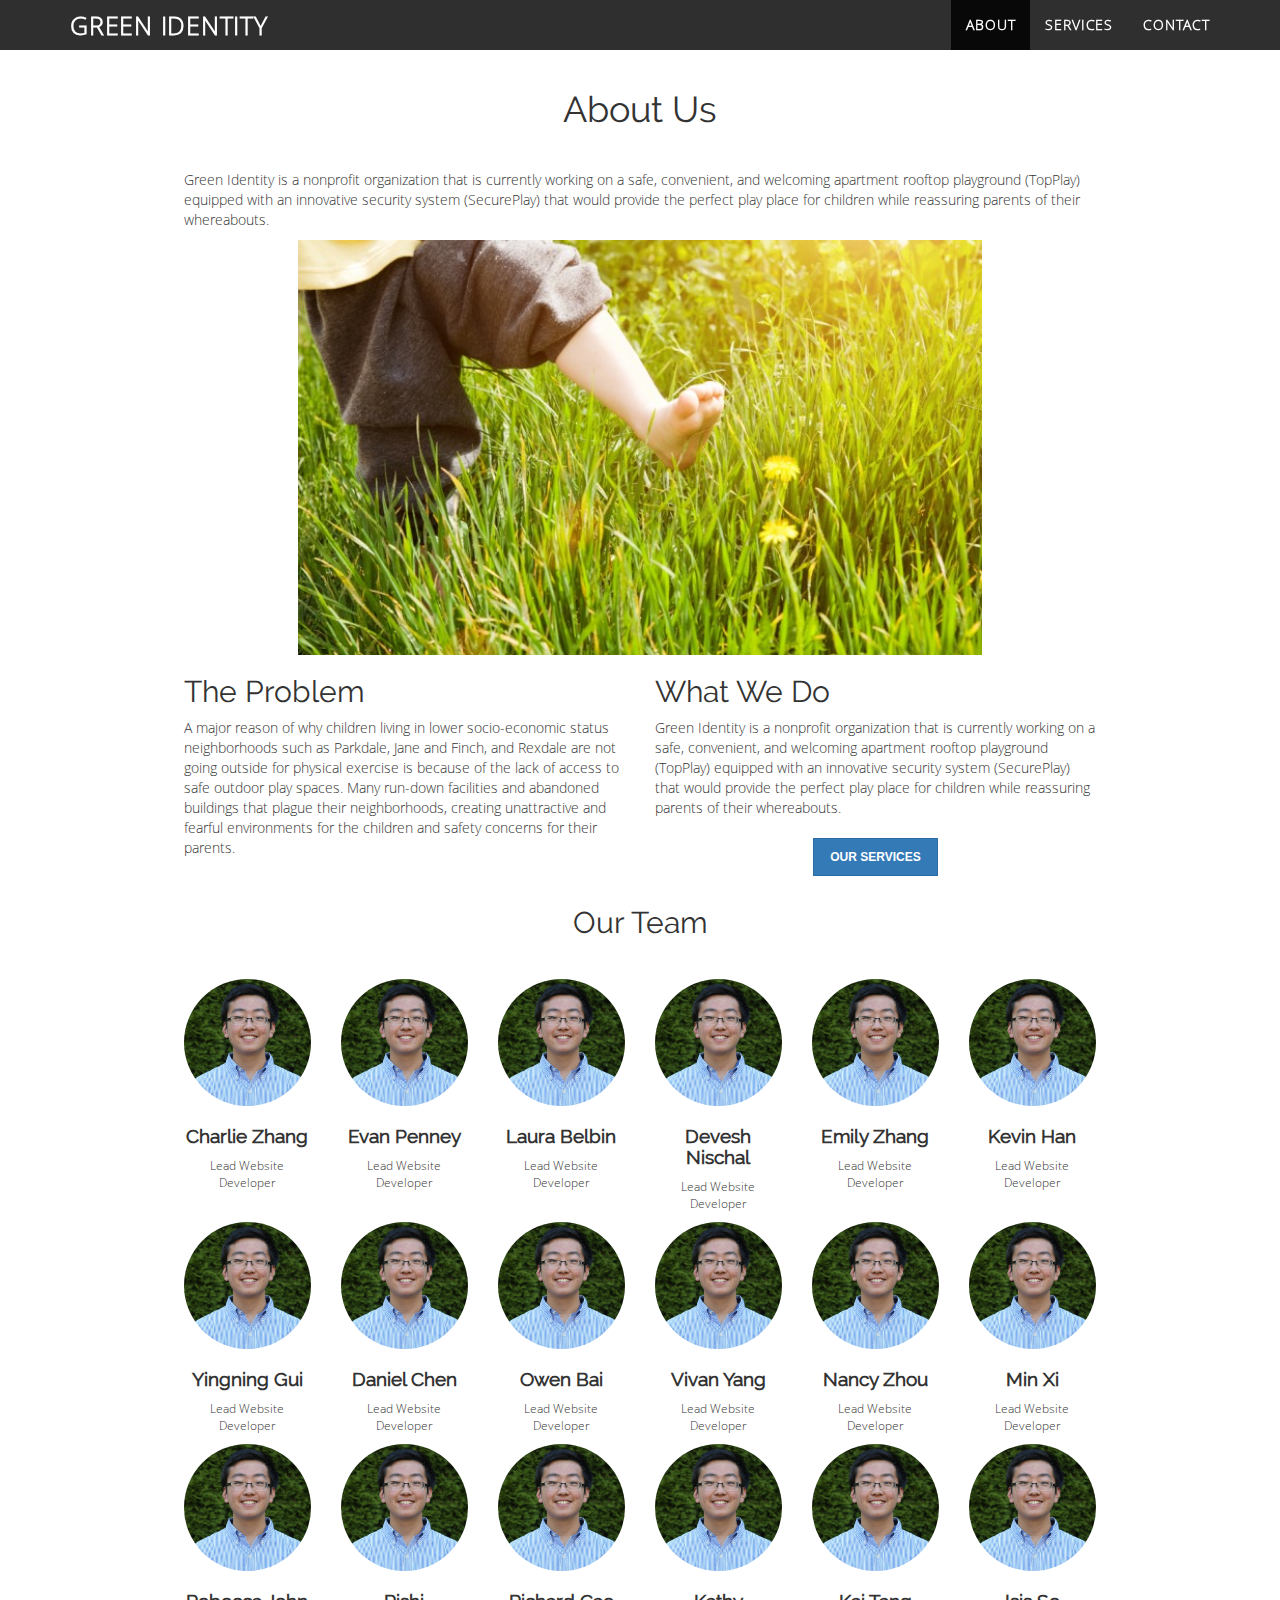
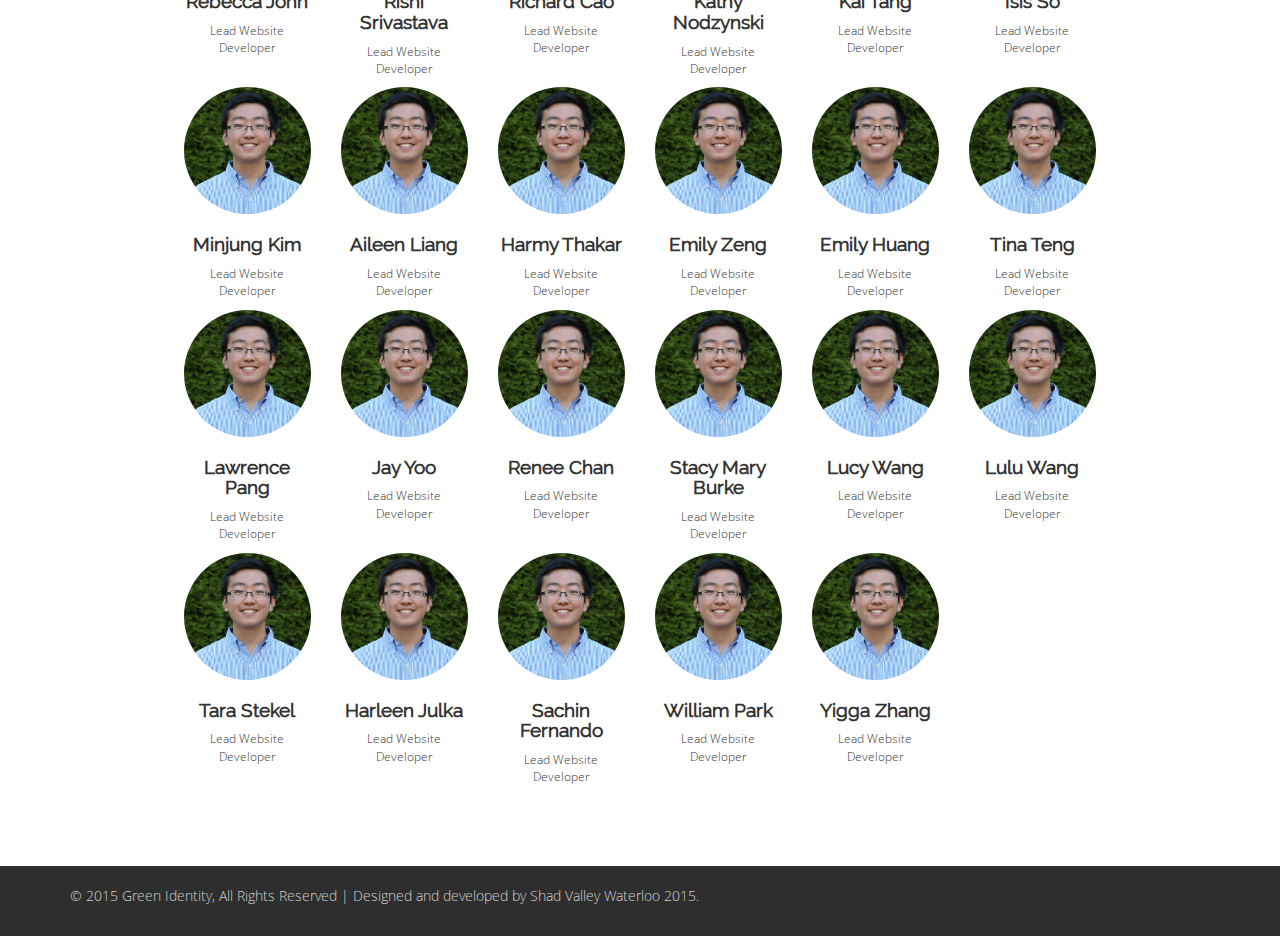
==== about/index.html @ b22678c1 "previous work" ====
<!DOCTYPE html>
<html lang="en">
<head>
	<meta charset="utf-8" ?>
	<meta http-equiv="Content-type" content="text/html; charset=utf-8" />
	<meta name="viewport" content="width=device-width, initial-scale=1" />
	<meta name="description" content="Green Identity is a nonprofit organization that offers secure, safe, and convenient rooftop playgrounds for children that are equipped with an innovative security system.">

	<title>Green Identity - About Us</title>

	<link rel="stylesheet" href="../css/bootstrap.min.css" />
	<link rel="stylesheet" href="../css/about.css" />

	<script type="text/javascript" src="../js/jquery-1.11.3.min.js"></script>
	<script type="text/javascript" src="../js/bootstrap.min.js"></script>
	<script type="text/javascript" src="../js/about.js"></script>

</head>
<body>
	<!-- NAVBAR-->
	<nav class="navbar navbar-inverse navbar-fixed-top" id="mainNavBar" role="navigation">
		<div class="container">
			<div class="navbar-header">
				<button type="button" class="navbar-toggle collapsed" data-toggle="collapse" data-target="#mainNav">
					<span class="sr-only">Toggle navigation</span>
					<span class="icon-bar"></span>
					<span class="icon-bar"></span>
					<span class="icon-bar"></span>
				</button>
				<a class="navbar-brand" href="../">GREEN IDENTITY</a>
			</div>


			<div class="navbar-collapse collapse" id="mainNav">
				<ul class="nav navbar-nav navbar-right">
					<li class="active"><a href=".">ABOUT</a></li>
					<li role="presentation" class="dropdown">
						<a href="../services">SERVICES</a>
						<a id="mobile-toggle" class="dropdown-toggle" data-toggle="dropdown" role="button" aria-haspopup="true" aria-expanded="false"> 
							<span class="caret"></span>
						</a>
						<ul class="dropdown-menu">
							<li><a href="../services/topplay">TOPPLAY</a></li>
							<li><a href="../services/secureplay">SECUREPLAY</a></li>
						</ul>
					</li>
					<li><a href="../contact">CONTACT</a></li>
				</ul>
			</div>
		</div>
	</nav>

	<!--SERVICES-->
	<div class="container-fluid" id="about">
		<div class="container">
			<div class="medium center">
				<div class="row">
					<div class="col-md-12">
						<h1 style="text-align: center;">About Us</h1>
						<hr class="style-hr" />
						<p>Green Identity is a nonprofit organization that is currently working on a safe, convenient, and welcoming apartment rooftop playground (TopPlay) equipped with an innovative security system (SecurePlay) that would provide the perfect play place for children while reassuring parents of their whereabouts.</p>
					</div>
				</div>
				<div style="text-align:center"><img src="../img/about.jpg" width="75%" /></div>
				<div class="row">
					<div class="col-md-6">
						<h2>The Problem</h2>
						<p>A major reason of why children living in lower socio-economic status neighborhoods such as Parkdale, Jane and Finch, and Rexdale are not going outside for physical exercise is because of the lack of access to safe outdoor play spaces. Many run-down facilities and abandoned buildings that plague their neighborhoods, creating unattractive and fearful environments for the children and safety concerns for their parents.</p>
					</div>
					<div class="col-md-6">
						<h2>What We Do</h2>
						<p>Green Identity is a nonprofit organization that is currently working on a safe, convenient, and welcoming apartment rooftop playground (TopPlay) equipped with an innovative security system (SecurePlay) that would provide the perfect play place for children while reassuring parents of their whereabouts.</p>
						<div style="text-align:center"><a class="btn btn-primary btn-lg learn-more" href="../services" role="button"> OUR SERVICES </a></div>
					</div>
				</div>
				<div style="text-align:center">
					<div class="row">
						<h2>Our Team</h2>
						<hr class="style-hr" />
					</div>
					<div class="row">
						<div class="col-md-2">
							<img class="profile-img" src="../img/about/charlie.jpg" width="100%" />
							<h3 class="profile-name">Charlie Zhang</h3>
							<p class="profile-role">Lead Website Developer</p>
						</div>
						<div class="col-md-2">
							<img class="profile-img" src="../img/about/charlie.jpg" width="100%" />
							<h3 class="profile-name">Evan Penney</h3>
							<p class="profile-role">Lead Website Developer</p>
						</div>
						<div class="col-md-2">
							<img class="profile-img" src="../img/about/charlie.jpg" width="100%" />
							<h3 class="profile-name">Laura Belbin</h3>
							<p class="profile-role">Lead Website Developer</p>
						</div>
						<div class="col-md-2">
							<img class="profile-img" src="../img/about/charlie.jpg" width="100%" />
							<h3 class="profile-name">Devesh Nischal</h3>
							<p class="profile-role">Lead Website Developer</p>
						</div>
						<div class="col-md-2">
							<img class="profile-img" src="../img/about/charlie.jpg" width="100%" />
							<h3 class="profile-name">Emily Zhang</h3>
							<p class="profile-role">Lead Website Developer</p>
						</div>
						<div class="col-md-2">
							<img class="profile-img" src="../img/about/charlie.jpg" width="100%" />
							<h3 class="profile-name">Kevin Han</h3>
							<p class="profile-role">Lead Website Developer</p>
						</div>
					</div>
					<div class="row">
						<div class="col-md-2">
							<img class="profile-img" src="../img/about/charlie.jpg" width="100%" />
							<h3 class="profile-name">Yingning Gui</h3>
							<p class="profile-role">Lead Website Developer</p>
						</div>
						<div class="col-md-2">
							<img class="profile-img" src="../img/about/charlie.jpg" width="100%" />
							<h3 class="profile-name">Daniel Chen</h3>
							<p class="profile-role">Lead Website Developer</p>
						</div>
						<div class="col-md-2">
							<img class="profile-img" src="../img/about/charlie.jpg" width="100%" />
							<h3 class="profile-name">Owen Bai</h3>
							<p class="profile-role">Lead Website Developer</p>
						</div>
						<div class="col-md-2">
							<img class="profile-img" src="../img/about/charlie.jpg" width="100%" />
							<h3 class="profile-name">Vivan Yang</h3>
							<p class="profile-role">Lead Website Developer</p>
						</div>
						<div class="col-md-2">
							<img class="profile-img" src="../img/about/charlie.jpg" width="100%" />
							<h3 class="profile-name">Nancy Zhou</h3>
							<p class="profile-role">Lead Website Developer</p>
						</div>
						<div class="col-md-2">
							<img class="profile-img" src="../img/about/charlie.jpg" width="100%" />
							<h3 class="profile-name">Min Xi</h3>
							<p class="profile-role">Lead Website Developer</p>
						</div>
					</div>
					<div class="row">
						<div class="col-md-2">
							<img class="profile-img" src="../img/about/charlie.jpg" width="100%" />
							<h3 class="profile-name">Rebecca John</h3>
							<p class="profile-role">Lead Website Developer</p>
						</div>
						<div class="col-md-2">
							<img class="profile-img" src="../img/about/charlie.jpg" width="100%" />
							<h3 class="profile-name">Rishi Srivastava</h3>
							<p class="profile-role">Lead Website Developer</p>
						</div>
						<div class="col-md-2">
							<img class="profile-img" src="../img/about/charlie.jpg" width="100%" />
							<h3 class="profile-name">Richard Cao</h3>
							<p class="profile-role">Lead Website Developer</p>
						</div>
						<div class="col-md-2">
							<img class="profile-img" src="../img/about/charlie.jpg" width="100%" />
							<h3 class="profile-name">Kathy Nodzynski</h3>
							<p class="profile-role">Lead Website Developer</p>
						</div>
						<div class="col-md-2">
							<img class="profile-img" src="../img/about/charlie.jpg" width="100%" />
							<h3 class="profile-name">Kai Tang</h3>
							<p class="profile-role">Lead Website Developer</p>
						</div>
						<div class="col-md-2">
							<img class="profile-img" src="../img/about/charlie.jpg" width="100%" />
							<h3 class="profile-name">Isis So</h3>
							<p class="profile-role">Lead Website Developer</p>
						</div>
					</div>
					<div class="row">
						<div class="col-md-2">
							<img class="profile-img" src="../img/about/charlie.jpg" width="100%" />
							<h3 class="profile-name">Minjung Kim</h3>
							<p class="profile-role">Lead Website Developer</p>
						</div>
						<div class="col-md-2">
							<img class="profile-img" src="../img/about/charlie.jpg" width="100%" />
							<h3 class="profile-name">Aileen Liang</h3>
							<p class="profile-role">Lead Website Developer</p>
						</div>
						<div class="col-md-2">
							<img class="profile-img" src="../img/about/charlie.jpg" width="100%" />
							<h3 class="profile-name">Harmy Thakar</h3>
							<p class="profile-role">Lead Website Developer</p>
						</div>
						<div class="col-md-2">
							<img class="profile-img" src="../img/about/charlie.jpg" width="100%" />
							<h3 class="profile-name">Emily Zeng</h3>
							<p class="profile-role">Lead Website Developer</p>
						</div>
						<div class="col-md-2">
							<img class="profile-img" src="../img/about/charlie.jpg" width="100%" />
							<h3 class="profile-name">Emily Huang</h3>
							<p class="profile-role">Lead Website Developer</p>
						</div>
						<div class="col-md-2">
							<img class="profile-img" src="../img/about/charlie.jpg" width="100%" />
							<h3 class="profile-name">Tina Teng</h3>
							<p class="profile-role">Lead Website Developer</p>
						</div>
					</div>
					<div class="row">
						<div class="col-md-2">
							<img class="profile-img" src="../img/about/charlie.jpg" width="100%" />
							<h3 class="profile-name">Lawrence Pang</h3>
							<p class="profile-role">Lead Website Developer</p>
						</div>
						<div class="col-md-2">
							<img class="profile-img" src="../img/about/charlie.jpg" width="100%" />
							<h3 class="profile-name">Jay Yoo</h3>
							<p class="profile-role">Lead Website Developer</p>
						</div>
						<div class="col-md-2">
							<img class="profile-img" src="../img/about/charlie.jpg" width="100%" />
							<h3 class="profile-name">Renee Chan</h3>
							<p class="profile-role">Lead Website Developer</p>
						</div>
						<div class="col-md-2">
							<img class="profile-img" src="../img/about/charlie.jpg" width="100%" />
							<h3 class="profile-name">Stacy Mary Burke</h3>
							<p class="profile-role">Lead Website Developer</p>
						</div>
						<div class="col-md-2">
							<img class="profile-img" src="../img/about/charlie.jpg" width="100%" />
							<h3 class="profile-name">Lucy Wang</h3>
							<p class="profile-role">Lead Website Developer</p>
						</div>
						<div class="col-md-2">
							<img class="profile-img" src="../img/about/charlie.jpg" width="100%" />
							<h3 class="profile-name">Lulu Wang</h3>
							<p class="profile-role">Lead Website Developer</p>
						</div>
					</div>
					<div class="row">
						<div class="col-md-2">
							<img class="profile-img" src="../img/about/charlie.jpg" width="100%" />
							<h3 class="profile-name">Tara Stekel</h3>
							<p class="profile-role">Lead Website Developer</p>
						</div>
						<div class="col-md-2">
							<img class="profile-img" src="../img/about/charlie.jpg" width="100%" />
							<h3 class="profile-name">Harleen Julka</h3>
							<p class="profile-role">Lead Website Developer</p>
						</div>
						<div class="col-md-2">
							<img class="profile-img" src="../img/about/charlie.jpg" width="100%" />
							<h3 class="profile-name">Sachin Fernando</h3>
							<p class="profile-role">Lead Website Developer</p>
						</div>
						<div class="col-md-2">
							<img class="profile-img" src="../img/about/charlie.jpg" width="100%" />
							<h3 class="profile-name">William Park</h3>
							<p class="profile-role">Lead Website Developer</p>
						</div>
						<div class="col-md-2">
							<img class="profile-img" src="../img/about/charlie.jpg" width="100%" />
							<h3 class="profile-name">Yigga Zhang</h3>
							<p class="profile-role">Lead Website Developer</p>
						</div>
					</div>
				</div>
			</div>
		</div>
	</div>
	<div class="container-fluid copyright">
		<div class="container">
			<div class="row">
				<div class="col-md-12">
					<p>© 2015 Green Identity, All Rights Reserved | Designed and developed by Shad Valley Waterloo 2015.</p>
				</div>
			</div>
		</div>
	</div>
</body>
</html>
---- css/about.css ----
@font-face {
    font-family: 'Raleway';
    src: url('../fonts/raleway.ttf');
}

@font-face {
    font-family: 'Open Sans Light';
    src: url('../fonts/open-sans-light.ttf');
}

html {
	height: 100%;
	min-height: 100%;
}

body{
	height: 100%;
	min-height: 100%;
	font-family: 'Open Sans Light', sans-serif;
}

h1, h2 {
	font-family: 'Raleway', serif;
}

p {
	font-family: 'Open Sans Light', sans-serif;
}

@media (min-width: 979px) {
  	ul.nav li.dropdown:hover > ul.dropdown-menu {
    	display: block;
  	}

  	#mobile-toggle {
  		display:none;
  	}
}

@media(max-width: 978px) {
  	.navbar-nav > li > a {
  		display:inline-block;
  		width: ;
  	}

  	#mobile-toggle {
  		float:right;
  	}

  	.navbar-default .navbar-nav .open > a, .navbar-default .navbar-nav .open > a:hover, .navbar-default .navbar-nav .open > a:focus {
  		background-color: transparent;
  	}
}

.active {
	background-color: #080808;
}

.navbar {
	margin: 0px;
	border: 0;
	z-index: 4;
  	background-color: rgba(34, 34, 34, 0.94);
}

.navbar-toggle {
	border:0;
}

.navbar-default .navbar-toggle:hover, .navbar-default .navbar-toggle:focus{
	background-color: inherit;
}

.navbar .navbar-nav > li > a{
	color:white;
	font-weight: 600;
	font-family: 'Open Sans Light', sans-serif;
	letter-spacing: 0.06em;
	outline: none;
}

.navbar .navbar-brand, .navbar .navbar-brand:visited {
	font-weight: 600;
	font-family: 'Open Sans Light', sans-serif;
	color:white;
	font-size: 25px;
	letter-spacing: 0.03em;
	outline: none;	
}

.navbar .navbar-brand:hover {
	color: #333;
}

.learn-more {
	font-family: 'Open Sans', sans-serif;
	font-weight: 600;
	font-size: 12px;
	border-radius: 0;
	outline: none;
	margin: 10px;
}

#about {
	padding:70px 0;
}

#about p {
	font-family: 'Open Sans Light', sans-serif;
}

.center {
	margin-right: auto;
	margin-left: auto;
}

.medium {
	width: 80%;
}

.style-hr { 
	border: 0; 
	height: 0.5px; 
	background-image: linear-gradient(to right, #ccc, #999999, #ccc);
}

.profile-img {
	border: 0px solid white;
	border-radius: 50%;
}

.profile-name {
	font-size: 19px;
	font-weight: bold;
	font-family: 'Raleway', serif;
}

.profile-role {
	font-size: 12px;
	font-family: 'Open Sans Light', sans-serif;
}

.copyright{
	font-family: "Open Sans Light", sans-serif;
	color:lightgray;
	padding:20px;
	background-color:#2e2e2e;
}
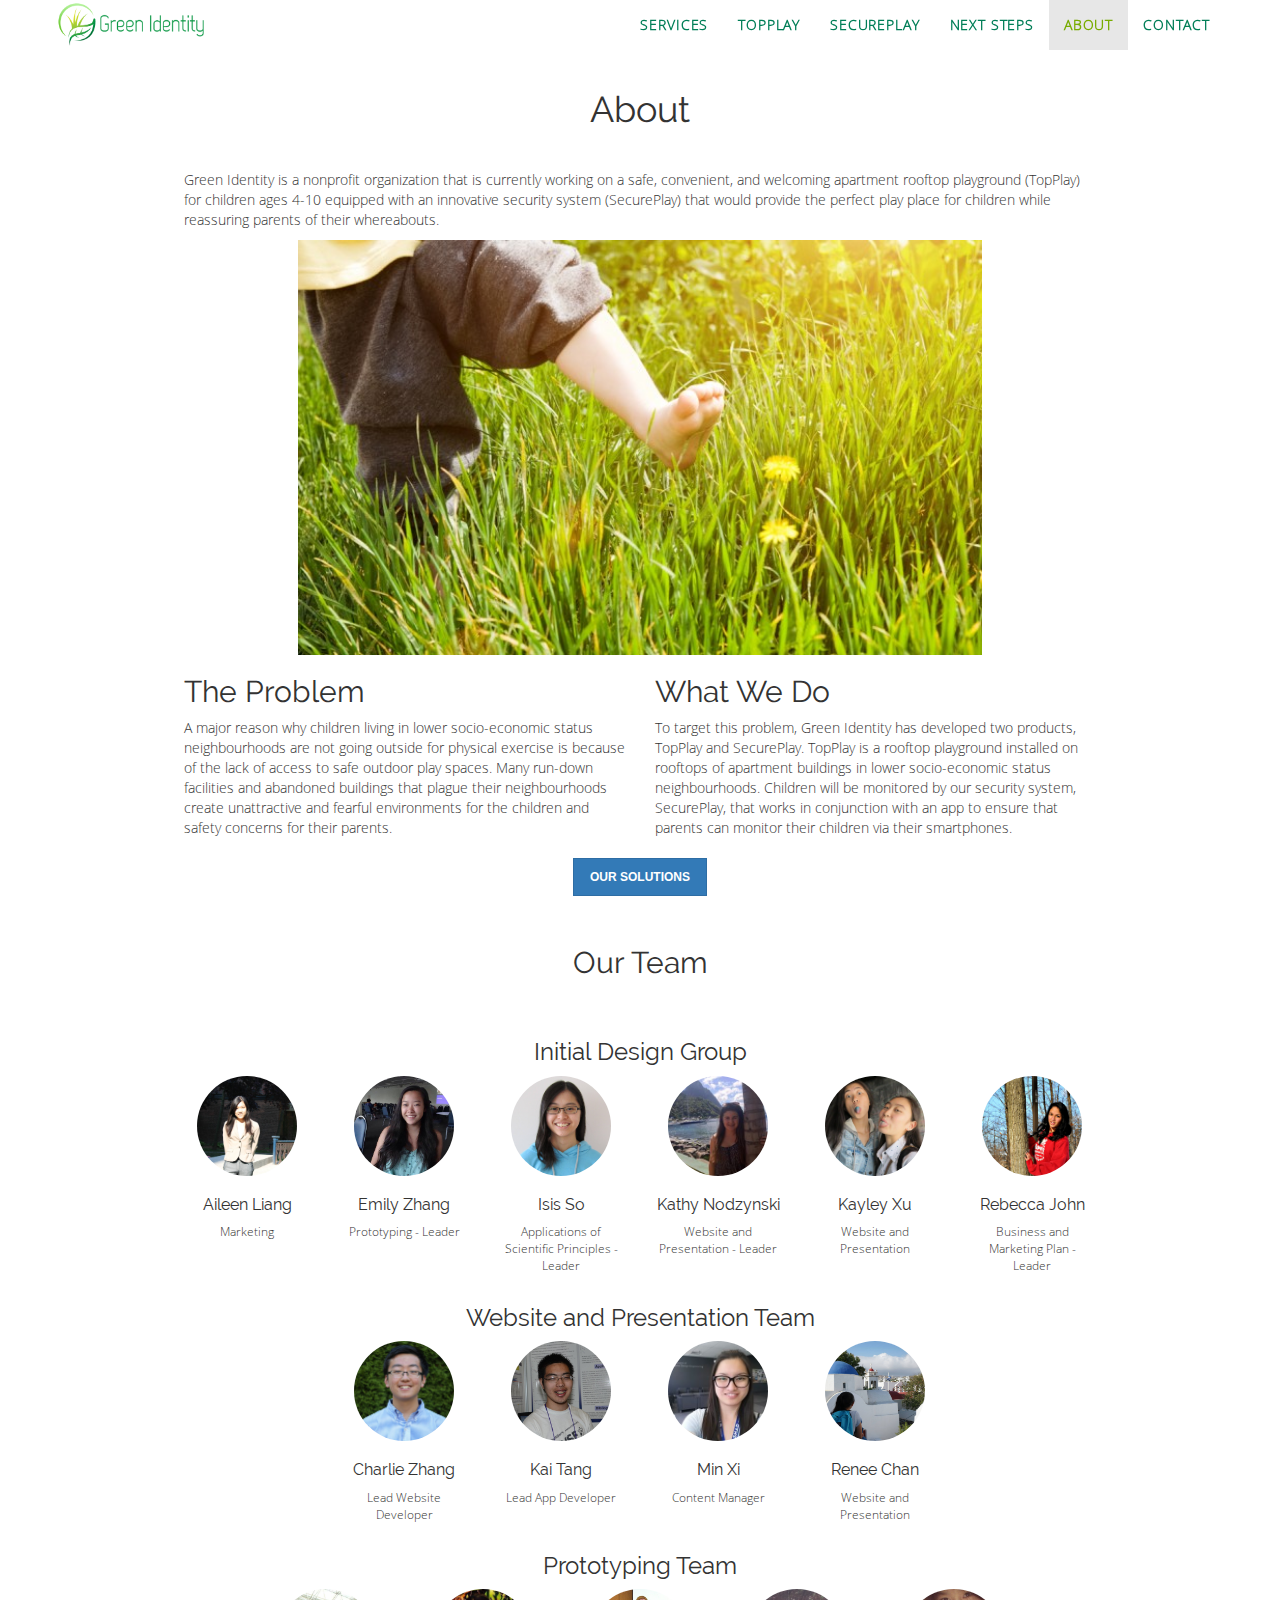
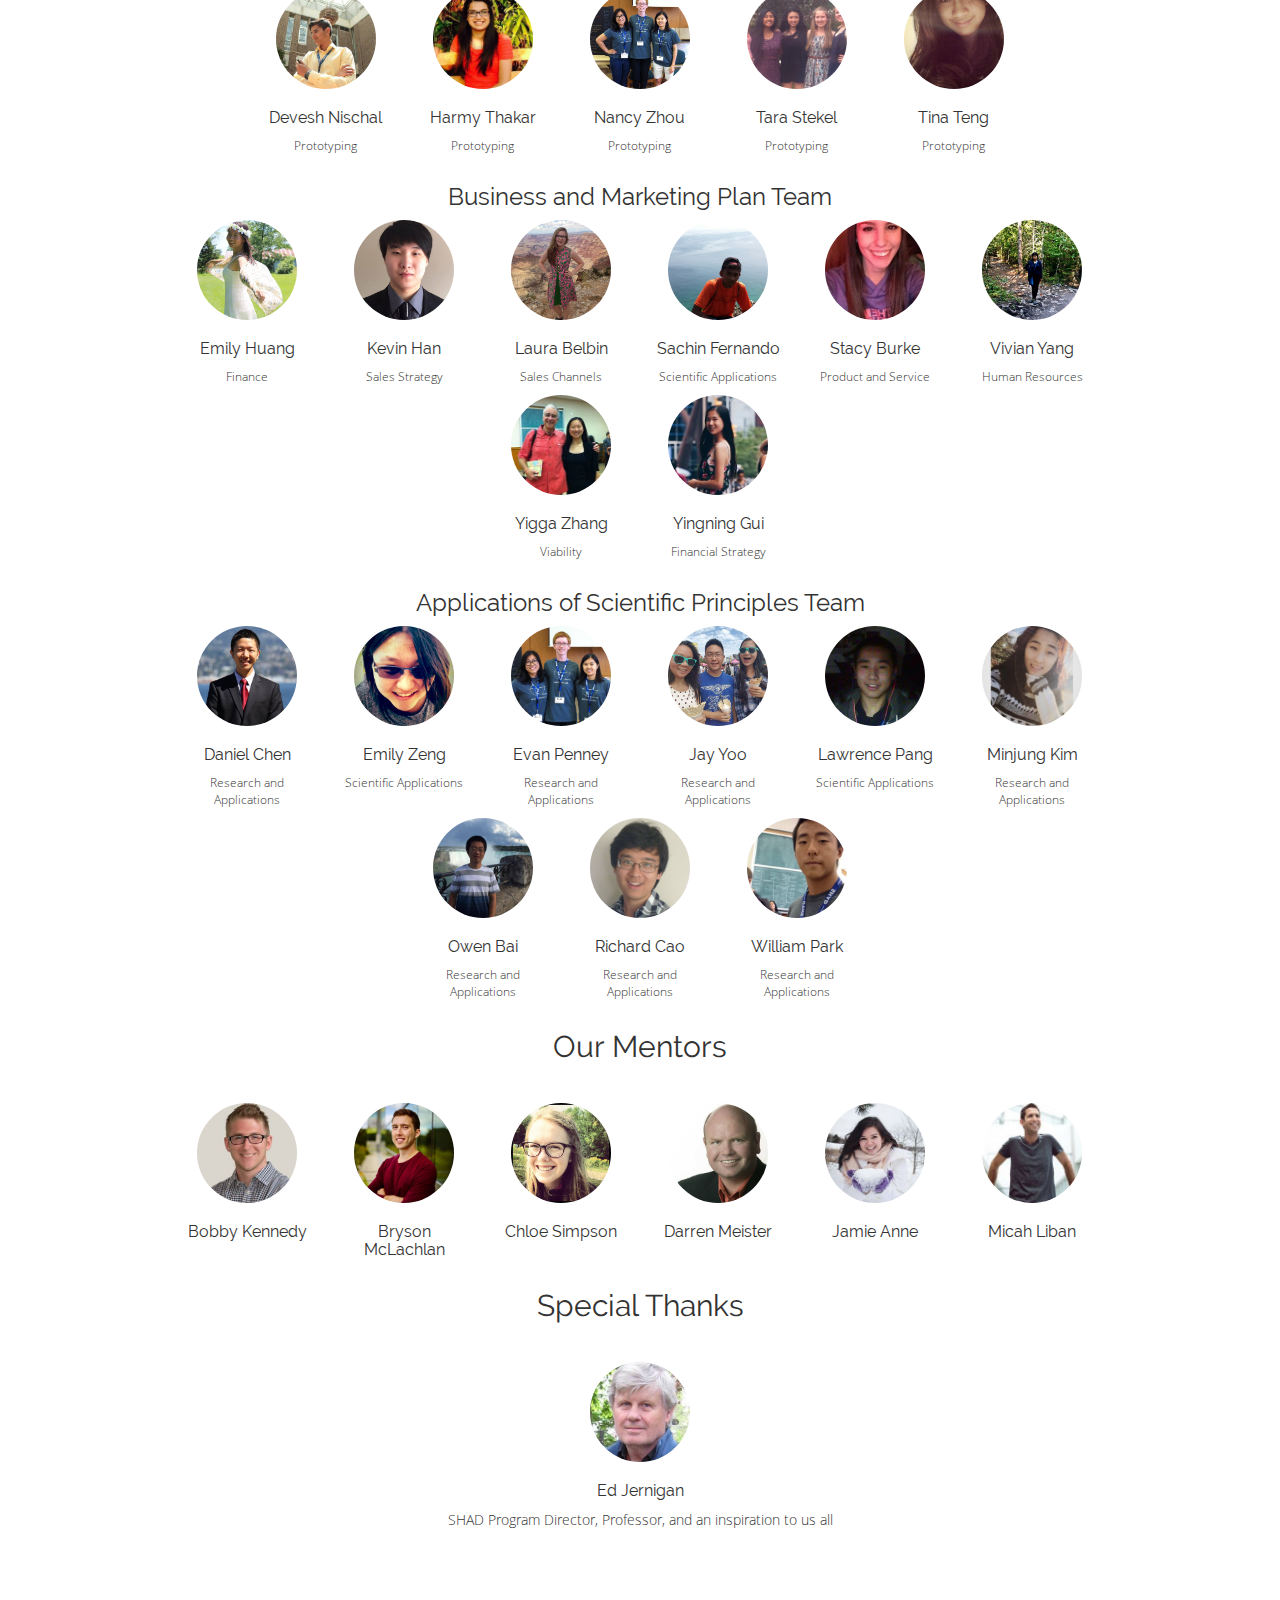
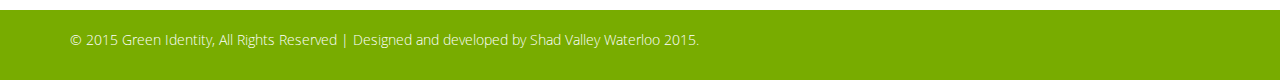
==== commit a9729c21: "big update" ====
--- a/about/index.html
+++ b/about/index.html
@@ -2,14 +2,15 @@
 <html lang="en">
 <head>
 	<meta charset="utf-8" ?>
-	<meta http-equiv="Content-type" content="text/html; charset=utf-8" />
-	<meta name="viewport" content="width=device-width, initial-scale=1" />
+	<meta http-equiv="Content-type" content="text/html; charset=utf-8" ></head>
+	<meta name="viewport" content="width=device-width, initial-scale=1" ></head>
 	<meta name="description" content="Green Identity is a nonprofit organization that offers secure, safe, and convenient rooftop playgrounds for children that are equipped with an innovative security system.">
-
-	<title>Green Identity - About Us</title>
-
-	<link rel="stylesheet" href="../css/bootstrap.min.css" />
-	<link rel="stylesheet" href="../css/about.css" />
+	<link rel="shortcut icon" href="../img/icon.ico">
+
+	<title>Green Identity - About</title>
+
+	<link rel="stylesheet" href="../css/bootstrap.min.css" ></head>
+	<link rel="stylesheet" href="../css/about.css" ></head>
 
 	<script type="text/javascript" src="../js/jquery-1.11.3.min.js"></script>
 	<script type="text/javascript" src="../js/bootstrap.min.js"></script>
@@ -18,7 +19,7 @@
 </head>
 <body>
 	<!-- NAVBAR-->
-	<nav class="navbar navbar-inverse navbar-fixed-top" id="mainNavBar" role="navigation">
+	<nav class="navbar navbar-default navbar-fixed-top" id="mainNavBar" role="navigation">
 		<div class="container">
 			<div class="navbar-header">
 				<button type="button" class="navbar-toggle collapsed" data-toggle="collapse" data-target="#mainNav">
@@ -27,23 +28,17 @@
 					<span class="icon-bar"></span>
 					<span class="icon-bar"></span>
 				</button>
-				<a class="navbar-brand" href="../">GREEN IDENTITY</a>
+				<a class="navbar-brand" href="../"><img src="../img/logo2.png" height="50px" id="logo" /></a>
 			</div>
 
 
 			<div class="navbar-collapse collapse" id="mainNav">
 				<ul class="nav navbar-nav navbar-right">
+					<li><a href="../services">SERVICES</a></li>
+					<li><a href="../services/topplay">TOPPLAY</a></li>
+					<li><a href="../services/secureplay">SECUREPLAY</a></li>
+					<li><a href="../nextsteps">NEXT STEPS</a></li>
 					<li class="active"><a href=".">ABOUT</a></li>
-					<li role="presentation" class="dropdown">
-						<a href="../services">SERVICES</a>
-						<a id="mobile-toggle" class="dropdown-toggle" data-toggle="dropdown" role="button" aria-haspopup="true" aria-expanded="false"> 
-							<span class="caret"></span>
-						</a>
-						<ul class="dropdown-menu">
-							<li><a href="../services/topplay">TOPPLAY</a></li>
-							<li><a href="../services/secureplay">SECUREPLAY</a></li>
-						</ul>
-					</li>
 					<li><a href="../contact">CONTACT</a></li>
 				</ul>
 			</div>
@@ -56,215 +51,274 @@
 			<div class="medium center">
 				<div class="row">
 					<div class="col-md-12">
-						<h1 style="text-align: center;">About Us</h1>
+						<h1 style="text-align: center;">About</h1>
 						<hr class="style-hr" />
-						<p>Green Identity is a nonprofit organization that is currently working on a safe, convenient, and welcoming apartment rooftop playground (TopPlay) equipped with an innovative security system (SecurePlay) that would provide the perfect play place for children while reassuring parents of their whereabouts.</p>
+						<p>Green Identity is a nonprofit organization that is currently working on a safe, convenient, and welcoming apartment rooftop playground (TopPlay) for children ages 4-10 equipped with an innovative security system (SecurePlay) that would provide the perfect play place for children while reassuring parents of their whereabouts.</p>
 					</div>
 				</div>
-				<div style="text-align:center"><img src="../img/about.jpg" width="75%" /></div>
+				<div style="text-align:center"><img src="../img/about.jpg" alt="A Green Space for Children" width="75%" /></div>
 				<div class="row">
 					<div class="col-md-6">
 						<h2>The Problem</h2>
-						<p>A major reason of why children living in lower socio-economic status neighborhoods such as Parkdale, Jane and Finch, and Rexdale are not going outside for physical exercise is because of the lack of access to safe outdoor play spaces. Many run-down facilities and abandoned buildings that plague their neighborhoods, creating unattractive and fearful environments for the children and safety concerns for their parents.</p>
+						<p>A major reason why children living in lower socio-economic status neighbourhoods are not going outside for physical exercise is because of the lack of access to safe outdoor play spaces. Many run-down facilities and abandoned buildings that plague their neighbourhoods create unattractive and fearful environments for the children and safety concerns for their parents.</p>
 					</div>
 					<div class="col-md-6">
 						<h2>What We Do</h2>
-						<p>Green Identity is a nonprofit organization that is currently working on a safe, convenient, and welcoming apartment rooftop playground (TopPlay) equipped with an innovative security system (SecurePlay) that would provide the perfect play place for children while reassuring parents of their whereabouts.</p>
-						<div style="text-align:center"><a class="btn btn-primary btn-lg learn-more" href="../services" role="button"> OUR SERVICES </a></div>
-					</div>
+						<p>To target this problem, Green Identity has developed two products, TopPlay and SecurePlay. TopPlay is a rooftop playground installed on rooftops of apartment buildings in lower socio-economic status neighbourhoods. Children will be monitored by our security system, SecurePlay, that works in conjunction with an app to ensure that parents can monitor their children via their smartphones. </p>
+					</div>
+					<div style="text-align:center"><a class="btn btn-primary btn-lg learn-more" href="../services" role="button"> OUR SOLUTIONS	 </a></div>
 				</div>
-				<div style="text-align:center">
+				<br/>
+				<div style="text-align:center" id="team-container">
 					<div class="row">
 						<h2>Our Team</h2>
 						<hr class="style-hr" />
 					</div>
 					<div class="row">
-						<div class="col-md-2">
-							<img class="profile-img" src="../img/about/charlie.jpg" width="100%" />
+						<div class="col-md-12">
+							<h3>Initial Design Group</h3>
+						</div>
+					</div>
+					<div class="row">
+						<div class="col-md-2">
+							<div class="profile-img" style="background:url(../img/about/aileen.jpg) no-repeat center; background-size: cover;"></div>
+							<h3 class="profile-name">Aileen Liang</h3>
+							<p class="profile-role">Marketing</p>
+						</div>
+						<div class="col-md-2">
+							<div class="profile-img" style="background:url(../img/about/emilyzhang.jpg) no-repeat center; background-size: cover;"></div>
+							<h3 class="profile-name">Emily Zhang</h3>
+							<p class="profile-role">Prototyping - Leader</p>
+						</div>
+						<div class="col-md-2">
+							<div class="profile-img" style="background:url(../img/about/isis.jpg) no-repeat center; background-size: cover;"></div>
+							<h3 class="profile-name">Isis So</h3>
+							<p class="profile-role">Applications of Scientific Principles - Leader</p>
+						</div>
+						<div class="col-md-2">
+							<div class="profile-img" style="background:url(../img/about/kathy.jpg) no-repeat center; background-size: cover;"></div>
+							<h3 class="profile-name">Kathy Nodzynski</h3>
+							<p class="profile-role">Website and Presentation - Leader</p>
+						</div>
+						<div class="col-md-2">
+							<div class="profile-img" style="background:url(../img/about/kayley.jpg) no-repeat center; background-size: cover;"></div>
+							<h3 class="profile-name">Kayley Xu</h3>
+							<p class="profile-role">Website and Presentation</p>
+						</div>
+						<div class="col-md-2">
+							<div class="profile-img" style="background:url(../img/about/rebecca.jpg) no-repeat center; background-size: cover;"></div>
+							<h3 class="profile-name">Rebecca John</h3>
+							<p class="profile-role">Business and Marketing Plan - Leader</p>
+						</div>
+					</div>
+					<div class="row">
+						<div class="col-md-12">
+							<h3>Website and Presentation Team</h3>
+						</div>
+					</div>
+					<div class="row">
+						<div class="col-md-2 col-md-offset-2">
+							<div class="profile-img" style="background:url(../img/about/charlie.jpg) no-repeat center; background-size: cover;"></div>
 							<h3 class="profile-name">Charlie Zhang</h3>
 							<p class="profile-role">Lead Website Developer</p>
 						</div>
 						<div class="col-md-2">
-							<img class="profile-img" src="../img/about/charlie.jpg" width="100%" />
+							<div class="profile-img" style="background:url(../img/about/kai.jpg) no-repeat center; background-size: cover;"></div>
+							<h3 class="profile-name">Kai Tang</h3>
+							<p class="profile-role">Lead App Developer</p>
+						</div>
+						<div class="col-md-2">
+							<div class="profile-img" style="background:url(../img/about/min.jpg) no-repeat center; background-size: cover;"></div>
+							<h3 class="profile-name">Min Xi</h3>
+							<p class="profile-role">Content Manager</p>
+						</div>
+						<div class="col-md-2">
+							<div class="profile-img" style="background:url(../img/about/renee.jpg) no-repeat center; background-size: cover;"></div>
+							<h3 class="profile-name">Renee Chan</h3>
+							<p class="profile-role">Website and Presentation</p>
+						</div>
+					</div>
+					<div class="row">
+						<div class="col-md-12">
+							<h3>Prototyping Team</h3>
+						</div>
+					</div>
+					<div class="row">
+						<div class="col-md-2 col-md-offset-1">
+							<div class="profile-img" style="background:url(../img/about/devesh.jpg) no-repeat center; background-size: cover;"></div>
+							<h3 class="profile-name">Devesh Nischal</h3>
+							<p class="profile-role">Prototyping</p>
+						</div>
+						<div class="col-md-2">
+							<div class="profile-img" style="background:url(../img/about/harmy.jpg) no-repeat center; background-size: cover;"></div>
+							<h3 class="profile-name">Harmy Thakar</h3>
+							<p class="profile-role">Prototyping</p>
+						</div>
+						<div class="col-md-2">
+							<div class="profile-img" style="background:url(../img/about/nancy.jpg) no-repeat center; background-size: cover;"></div>
+							<h3 class="profile-name">Nancy Zhou</h3>
+							<p class="profile-role">Prototyping</p>
+						</div>
+						<div class="col-md-2">
+							<div class="profile-img" style="background:url(../img/about/tara.jpg) no-repeat center; background-size: cover;"></div>
+							<h3 class="profile-name">Tara Stekel</h3>
+							<p class="profile-role">Prototyping</p>
+						</div>
+						<div class="col-md-2">
+							<div class="profile-img" style="background:url(../img/about/tina.jpg) no-repeat center; background-size: cover;"></div>
+							<h3 class="profile-name">Tina Teng</h3>
+							<p class="profile-role">Prototyping</p>
+						</div>
+					</div>
+					<div class="row">
+						<div class="col-md-12">
+							<h3>Business and Marketing Plan Team</h3>
+						</div>
+					</div>
+					<div class="row">
+						<div class="col-md-2">
+							<div class="profile-img" style="background:url(../img/about/emilyhuang.jpg) no-repeat center; background-size: cover;"></div>
+							<h3 class="profile-name">Emily Huang</h3>
+							<p class="profile-role">Finance</p>
+						</div>
+						<div class="col-md-2">
+							<div class="profile-img" style="background:url(../img/about/kevinh.jpg) no-repeat center; background-size: cover;"></div>
+							<h3 class="profile-name">Kevin Han</h3>
+							<p class="profile-role">Sales Strategy</p>
+						</div>
+						<div class="col-md-2">
+							<div class="profile-img" style="background:url(../img/about/laura.jpg) no-repeat center; background-size: cover;"></div>
+							<h3 class="profile-name">Laura Belbin</h3>
+							<p class="profile-role">Sales Channels</p>
+						</div>
+						<div class="col-md-2">
+							<div class="profile-img" style="background:url(../img/about/sachin.jpg) no-repeat center; background-size: cover;"></div>
+							<h3 class="profile-name">Sachin Fernando</h3>
+							<p class="profile-role">Scientific Applications</p>
+						</div>
+						<div class="col-md-2">
+							<div class="profile-img" style="background:url(../img/about/stacy.jpg) no-repeat center; background-size: cover;"></div>
+							<h3 class="profile-name">Stacy Burke</h3>
+							<p class="profile-role">Product and Service</p>
+						</div>
+						<div class="col-md-2">
+							<div class="profile-img" style="background:url(../img/about/vivian.jpg) no-repeat center; background-size: cover;"></div>
+							<h3 class="profile-name">Vivian Yang</h3>
+							<p class="profile-role">Human Resources</p>
+						</div>
+					</div>
+					<div class="row">
+						<div class="col-md-2 col-md-offset-4">
+							<div class="profile-img" style="background:url(../img/about/yigga.jpg) no-repeat center; background-size: cover;"></div>
+							<h3 class="profile-name">Yigga Zhang</h3>
+							<p class="profile-role">Viability</p>
+						</div>
+						<div class="col-md-2">
+							<div class="profile-img" style="background:url(../img/about/yingning.jpg) no-repeat center; background-size: cover;"></div>
+							<h3 class="profile-name">Yingning Gui</h3>
+							<p class="profile-role">Financial Strategy</p>
+						</div>
+					</div>
+					<div class="row">
+						<div class="col-md-12">
+							<h3>Applications of Scientific Principles Team</h3>
+						</div>
+					</div>
+					<div class="row">
+						<div class="col-md-2">
+							<div class="profile-img" style="background:url(../img/about/danielc.jpg) no-repeat center; background-size: cover;"></div>
+							<h3 class="profile-name">Daniel Chen</h3>
+							<p class="profile-role">Research and Applications</p>
+						</div>
+						<div class="col-md-2">
+							<div class="profile-img" style="background:url(../img/about/emilyzeng.jpg) no-repeat center; background-size: cover;"></div>
+							<h3 class="profile-name">Emily Zeng</h3>
+							<p class="profile-role">Scientific Applications</p>
+						</div>
+						<div class="col-md-2">
+							<div class="profile-img" style="background:url(../img/about/evan.jpg) no-repeat center; background-size: cover;"></div>
 							<h3 class="profile-name">Evan Penney</h3>
-							<p class="profile-role">Lead Website Developer</p>
-						</div>
-						<div class="col-md-2">
-							<img class="profile-img" src="../img/about/charlie.jpg" width="100%" />
-							<h3 class="profile-name">Laura Belbin</h3>
-							<p class="profile-role">Lead Website Developer</p>
-						</div>
-						<div class="col-md-2">
-							<img class="profile-img" src="../img/about/charlie.jpg" width="100%" />
-							<h3 class="profile-name">Devesh Nischal</h3>
-							<p class="profile-role">Lead Website Developer</p>
-						</div>
-						<div class="col-md-2">
-							<img class="profile-img" src="../img/about/charlie.jpg" width="100%" />
-							<h3 class="profile-name">Emily Zhang</h3>
-							<p class="profile-role">Lead Website Developer</p>
-						</div>
-						<div class="col-md-2">
-							<img class="profile-img" src="../img/about/charlie.jpg" width="100%" />
-							<h3 class="profile-name">Kevin Han</h3>
-							<p class="profile-role">Lead Website Developer</p>
-						</div>
-					</div>
-					<div class="row">
-						<div class="col-md-2">
-							<img class="profile-img" src="../img/about/charlie.jpg" width="100%" />
-							<h3 class="profile-name">Yingning Gui</h3>
-							<p class="profile-role">Lead Website Developer</p>
-						</div>
-						<div class="col-md-2">
-							<img class="profile-img" src="../img/about/charlie.jpg" width="100%" />
-							<h3 class="profile-name">Daniel Chen</h3>
-							<p class="profile-role">Lead Website Developer</p>
-						</div>
-						<div class="col-md-2">
-							<img class="profile-img" src="../img/about/charlie.jpg" width="100%" />
+							<p class="profile-role">Research and Applications</p>
+						</div>
+						<div class="col-md-2">
+							<div class="profile-img" style="background:url(../img/about/jay.jpg) no-repeat center; background-size: cover;"></div>
+							<h3 class="profile-name">Jay Yoo</h3>
+							<p class="profile-role">Research and Applications</p>
+						</div>
+						<div class="col-md-2">
+							<div class="profile-img" style="background:url(../img/about/lawrence.jpg) no-repeat center; background-size: cover;"></div>
+							<h3 class="profile-name">Lawrence Pang</h3>
+							<p class="profile-role">Scientific Applications</p>
+						</div>
+						<div class="col-md-2">
+							<div class="profile-img" style="background:url(../img/about/minjung.jpg) no-repeat center; background-size: cover;"></div>
+							<h3 class="profile-name">Minjung Kim</h3>
+							<p class="profile-role">Research and Applications</p>
+						</div>
+					</div>
+					<div class="row">
+						<div class="col-md-2 col-md-offset-3">
+							<div class="profile-img" style="background:url(../img/about/owen.jpg) no-repeat center; background-size: cover;"></div>
 							<h3 class="profile-name">Owen Bai</h3>
-							<p class="profile-role">Lead Website Developer</p>
-						</div>
-						<div class="col-md-2">
-							<img class="profile-img" src="../img/about/charlie.jpg" width="100%" />
-							<h3 class="profile-name">Vivan Yang</h3>
-							<p class="profile-role">Lead Website Developer</p>
-						</div>
-						<div class="col-md-2">
-							<img class="profile-img" src="../img/about/charlie.jpg" width="100%" />
-							<h3 class="profile-name">Nancy Zhou</h3>
-							<p class="profile-role">Lead Website Developer</p>
-						</div>
-						<div class="col-md-2">
-							<img class="profile-img" src="../img/about/charlie.jpg" width="100%" />
-							<h3 class="profile-name">Min Xi</h3>
-							<p class="profile-role">Lead Website Developer</p>
-						</div>
-					</div>
-					<div class="row">
-						<div class="col-md-2">
-							<img class="profile-img" src="../img/about/charlie.jpg" width="100%" />
-							<h3 class="profile-name">Rebecca John</h3>
-							<p class="profile-role">Lead Website Developer</p>
-						</div>
-						<div class="col-md-2">
-							<img class="profile-img" src="../img/about/charlie.jpg" width="100%" />
-							<h3 class="profile-name">Rishi Srivastava</h3>
-							<p class="profile-role">Lead Website Developer</p>
-						</div>
-						<div class="col-md-2">
-							<img class="profile-img" src="../img/about/charlie.jpg" width="100%" />
+							<p class="profile-role">Research and Applications</p>
+						</div>
+						<div class="col-md-2">
+							<div class="profile-img" style="background:url(../img/about/richard.jpg) no-repeat center; background-size: cover;"></div>
 							<h3 class="profile-name">Richard Cao</h3>
-							<p class="profile-role">Lead Website Developer</p>
-						</div>
-						<div class="col-md-2">
-							<img class="profile-img" src="../img/about/charlie.jpg" width="100%" />
-							<h3 class="profile-name">Kathy Nodzynski</h3>
-							<p class="profile-role">Lead Website Developer</p>
-						</div>
-						<div class="col-md-2">
-							<img class="profile-img" src="../img/about/charlie.jpg" width="100%" />
-							<h3 class="profile-name">Kai Tang</h3>
-							<p class="profile-role">Lead Website Developer</p>
-						</div>
-						<div class="col-md-2">
-							<img class="profile-img" src="../img/about/charlie.jpg" width="100%" />
-							<h3 class="profile-name">Isis So</h3>
-							<p class="profile-role">Lead Website Developer</p>
-						</div>
-					</div>
-					<div class="row">
-						<div class="col-md-2">
-							<img class="profile-img" src="../img/about/charlie.jpg" width="100%" />
-							<h3 class="profile-name">Minjung Kim</h3>
-							<p class="profile-role">Lead Website Developer</p>
-						</div>
-						<div class="col-md-2">
-							<img class="profile-img" src="../img/about/charlie.jpg" width="100%" />
-							<h3 class="profile-name">Aileen Liang</h3>
-							<p class="profile-role">Lead Website Developer</p>
-						</div>
-						<div class="col-md-2">
-							<img class="profile-img" src="../img/about/charlie.jpg" width="100%" />
-							<h3 class="profile-name">Harmy Thakar</h3>
-							<p class="profile-role">Lead Website Developer</p>
-						</div>
-						<div class="col-md-2">
-							<img class="profile-img" src="../img/about/charlie.jpg" width="100%" />
-							<h3 class="profile-name">Emily Zeng</h3>
-							<p class="profile-role">Lead Website Developer</p>
-						</div>
-						<div class="col-md-2">
-							<img class="profile-img" src="../img/about/charlie.jpg" width="100%" />
-							<h3 class="profile-name">Emily Huang</h3>
-							<p class="profile-role">Lead Website Developer</p>
-						</div>
-						<div class="col-md-2">
-							<img class="profile-img" src="../img/about/charlie.jpg" width="100%" />
-							<h3 class="profile-name">Tina Teng</h3>
-							<p class="profile-role">Lead Website Developer</p>
-						</div>
-					</div>
-					<div class="row">
-						<div class="col-md-2">
-							<img class="profile-img" src="../img/about/charlie.jpg" width="100%" />
-							<h3 class="profile-name">Lawrence Pang</h3>
-							<p class="profile-role">Lead Website Developer</p>
-						</div>
-						<div class="col-md-2">
-							<img class="profile-img" src="../img/about/charlie.jpg" width="100%" />
-							<h3 class="profile-name">Jay Yoo</h3>
-							<p class="profile-role">Lead Website Developer</p>
-						</div>
-						<div class="col-md-2">
-							<img class="profile-img" src="../img/about/charlie.jpg" width="100%" />
-							<h3 class="profile-name">Renee Chan</h3>
-							<p class="profile-role">Lead Website Developer</p>
-						</div>
-						<div class="col-md-2">
-							<img class="profile-img" src="../img/about/charlie.jpg" width="100%" />
-							<h3 class="profile-name">Stacy Mary Burke</h3>
-							<p class="profile-role">Lead Website Developer</p>
-						</div>
-						<div class="col-md-2">
-							<img class="profile-img" src="../img/about/charlie.jpg" width="100%" />
-							<h3 class="profile-name">Lucy Wang</h3>
-							<p class="profile-role">Lead Website Developer</p>
-						</div>
-						<div class="col-md-2">
-							<img class="profile-img" src="../img/about/charlie.jpg" width="100%" />
-							<h3 class="profile-name">Lulu Wang</h3>
-							<p class="profile-role">Lead Website Developer</p>
-						</div>
-					</div>
-					<div class="row">
-						<div class="col-md-2">
-							<img class="profile-img" src="../img/about/charlie.jpg" width="100%" />
-							<h3 class="profile-name">Tara Stekel</h3>
-							<p class="profile-role">Lead Website Developer</p>
-						</div>
-						<div class="col-md-2">
-							<img class="profile-img" src="../img/about/charlie.jpg" width="100%" />
-							<h3 class="profile-name">Harleen Julka</h3>
-							<p class="profile-role">Lead Website Developer</p>
-						</div>
-						<div class="col-md-2">
-							<img class="profile-img" src="../img/about/charlie.jpg" width="100%" />
-							<h3 class="profile-name">Sachin Fernando</h3>
-							<p class="profile-role">Lead Website Developer</p>
-						</div>
-						<div class="col-md-2">
-							<img class="profile-img" src="../img/about/charlie.jpg" width="100%" />
+							<p class="profile-role">Research and Applications</p>
+						</div>
+						<div class="col-md-2">
+							<div class="profile-img" style="background:url(../img/about/william.jpg) no-repeat center; background-size: cover;"></div>
 							<h3 class="profile-name">William Park</h3>
-							<p class="profile-role">Lead Website Developer</p>
-						</div>
-						<div class="col-md-2">
-							<img class="profile-img" src="../img/about/charlie.jpg" width="100%" />
-							<h3 class="profile-name">Yigga Zhang</h3>
-							<p class="profile-role">Lead Website Developer</p>
-						</div>
-					</div>
+							<p class="profile-role">Research and Applications</p>
+						</div>
+					</div>
+
+					<div class="row">
+						<h2>Our Mentors</h2>
+						<hr class="style-hr" />
+					</div>
+
+					<div class="row">
+						<div class="col-md-2">
+							<div class="profile-img" style="background:url(../img/about/bobby.jpg) no-repeat center; background-size: cover;"></div>
+							<h3 class="profile-name">Bobby Kennedy</h3>
+						</div>
+						<div class="col-md-2">
+							<div class="profile-img" style="background:url(../img/about/bryson.jpg) no-repeat center; background-size: cover;"></div>
+							<h3 class="profile-name">Bryson McLachlan</h3>
+						</div>
+						<div class="col-md-2">
+							<div class="profile-img" style="background:url(../img/about/chloe.jpg) no-repeat center; background-size: cover;"></div>
+							<h3 class="profile-name">Chloe Simpson</h3>
+						</div>
+						<div class="col-md-2">
+							<div class="profile-img" style="background:url(../img/about/darren.jpg) no-repeat center; background-size: cover;"></div>
+							<h3 class="profile-name">Darren Meister</h3>
+						</div>
+						<div class="col-md-2">
+							<div class="profile-img" style="background:url(../img/about/jamie.jpg) no-repeat center; background-size: cover;"></div>
+							<h3 class="profile-name">Jamie Anne</h3>
+						</div>
+						<div class="col-md-2">
+							<div class="profile-img" style="background:url(../img/about/micah.jpg) no-repeat center; background-size: cover;"></div>
+							<h3 class="profile-name">Micah Liban</h3>
+						</div>
+					</div>
+
+					<div class="row">
+						<h2>Special Thanks</h2>
+						<hr class="style-hr" />
+					</div>
+					<div class="row">
+						<div class="col-md-12">
+							<div class="profile-img" style="background:url(../img/about/ed.jpg) no-repeat center; background-size: cover;"></div>
+							<h3 class="profile-name">Ed Jernigan</h3>
+							<p>SHAD Program Director, Professor, and an inspiration to us all</p>
+						</div>
+					</div>
+
+
 				</div>
 			</div>
 		</div>
--- a/css/about.css
+++ b/css/about.css
@@ -19,7 +19,7 @@
 	font-family: 'Open Sans Light', sans-serif;
 }
 
-h1, h2 {
+h1, h2, h3 {
 	font-family: 'Raleway', serif;
 }
 
@@ -52,15 +52,11 @@
   	}
 }
 
-.active {
-	background-color: #080808;
-}
-
 .navbar {
 	margin: 0px;
 	border: 0;
 	z-index: 4;
-  	background-color: rgba(34, 34, 34, 0.94);
+  	background-color: rgba(256, 256, 256, 0.94);
 }
 
 .navbar-toggle {
@@ -71,12 +67,16 @@
 	background-color: inherit;
 }
 
-.navbar .navbar-nav > li > a{
-	color:white;
+.navbar .navbar-nav > li > a, .navbar .navbar-nav > li > a:visited{
+	color:#007E57;
 	font-weight: 600;
 	font-family: 'Open Sans Light', sans-serif;
 	letter-spacing: 0.06em;
 	outline: none;
+}
+
+.navbar .navbar-nav > li > a:hover, .navbar .navbar-nav> li.active> a  {
+	color:#78AC00;
 }
 
 .navbar .navbar-brand, .navbar .navbar-brand:visited {
@@ -125,13 +125,15 @@
 }
 
 .profile-img {
+	margin: 0 auto;
+	width:100px;
+	height:100px;
 	border: 0px solid white;
 	border-radius: 50%;
 }
 
 .profile-name {
-	font-size: 19px;
-	font-weight: bold;
+	font-size: 16px;
 	font-family: 'Raleway', serif;
 }
 
@@ -142,7 +144,12 @@
 
 .copyright{
 	font-family: "Open Sans Light", sans-serif;
-	color:lightgray;
+	color:white;
 	padding:20px;
-	background-color:#2e2e2e;
+	background-color:#78AC00;
+}
+
+.navbar-brand{
+	margin:0;
+	padding: 0px;
 }